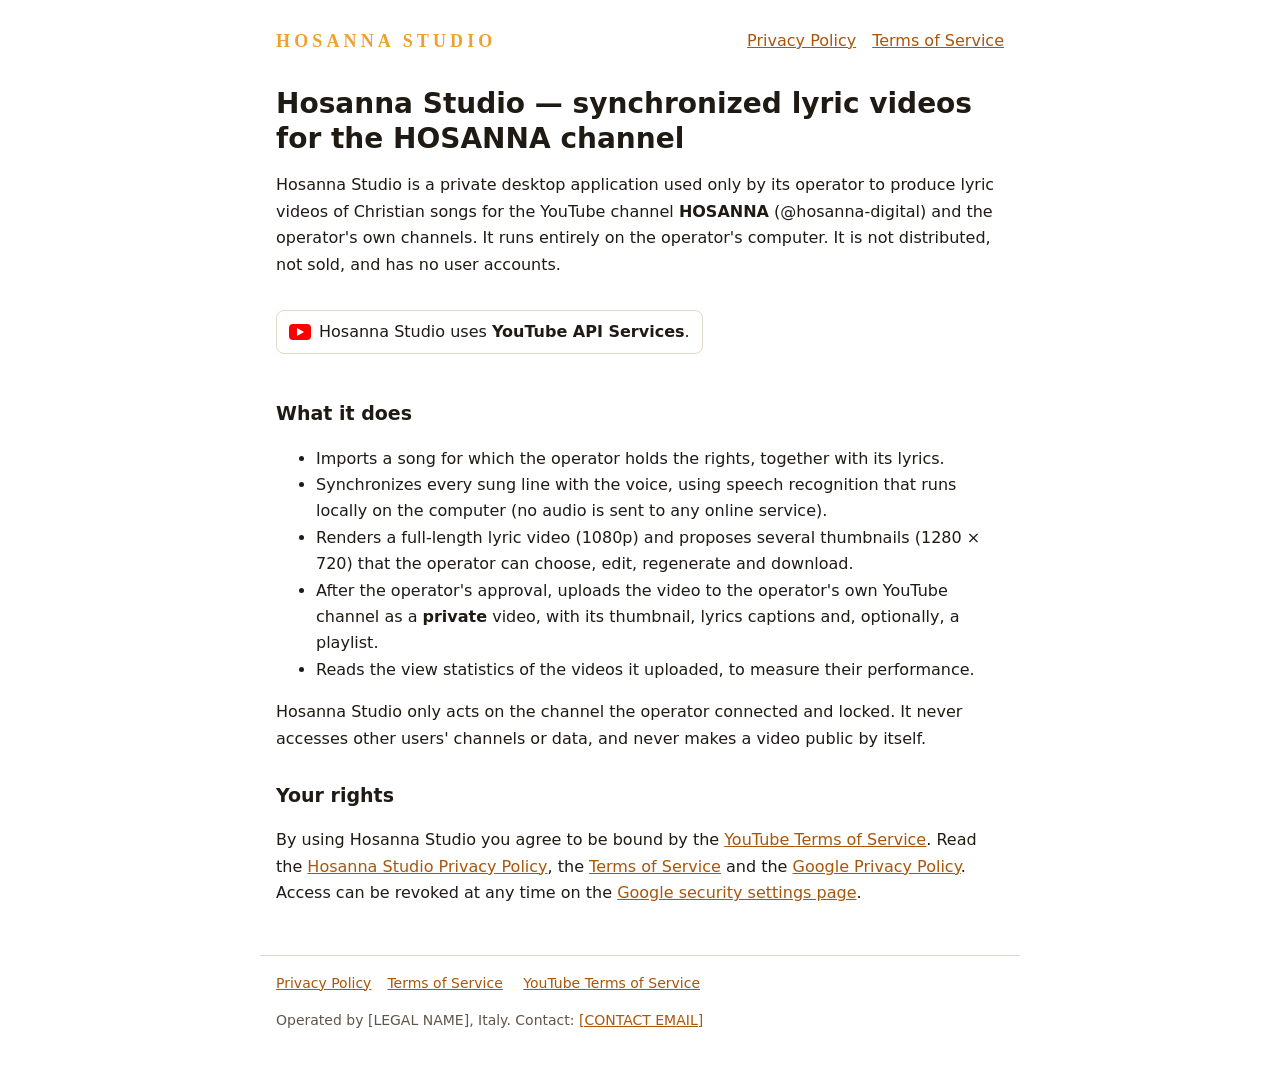
==== index.html @ 584dd156 "Add files via upload" ====
<!doctype html>
<html lang="en">
<head>
<meta charset="utf-8">
<meta name="viewport" content="width=device-width, initial-scale=1">
<title>Hosanna Studio</title>
<meta name="description" content="Hosanna Studio is a private desktop tool that creates synchronized lyric videos for the HOSANNA YouTube channel.">
<link rel="icon" href="favicon.png">
<link rel="stylesheet" href="style.css">
</head>
<body>
<header>
  <a class="nom" href="index.html">HOSANNA STUDIO</a>
  <nav><a href="privacy.html">Privacy Policy</a><a href="terms.html">Terms of Service</a></nav>
</header>
<main>
  <h1>Hosanna Studio — synchronized lyric videos for the HOSANNA channel</h1>
  <p>Hosanna Studio is a private desktop application used only by its operator to produce lyric videos of
  Christian songs for the YouTube channel <strong>HOSANNA</strong> (@hosanna-digital) and the operator's own
  channels. It runs entirely on the operator's computer. It is not distributed, not sold, and has no
  user accounts.</p>

  <div class="youtube"><span class="pastille" aria-hidden="true"></span>
    <span>Hosanna Studio uses <strong>YouTube API Services</strong>.</span></div>

  <h2>What it does</h2>
  <ul>
    <li>Imports a song for which the operator holds the rights, together with its lyrics.</li>
    <li>Synchronizes every sung line with the voice, using speech recognition that runs locally on the
      computer (no audio is sent to any online service).</li>
    <li>Renders a full-length lyric video (1080p) and proposes several thumbnails (1280 × 720) that the
      operator can choose, edit, regenerate and download.</li>
    <li>After the operator's approval, uploads the video to the operator's own YouTube channel as a
      <strong>private</strong> video, with its thumbnail, lyrics captions and, optionally, a playlist.</li>
    <li>Reads the view statistics of the videos it uploaded, to measure their performance.</li>
  </ul>
  <p>Hosanna Studio only acts on the channel the operator connected and locked. It never accesses other
  users' channels or data, and never makes a video public by itself.</p>

  <h2>Your rights</h2>
  <p>By using Hosanna Studio you agree to be bound by the
  <a href="https://www.youtube.com/t/terms">YouTube Terms of Service</a>. Read the
  <a href="privacy.html">Hosanna Studio Privacy Policy</a>, the <a href="terms.html">Terms of Service</a> and the
  <a href="https://www.google.com/policies/privacy">Google Privacy Policy</a>. Access can be revoked at any time on the
  <a href="https://security.google.com/settings/security/permissions">Google security settings page</a>.</p>
</main>
<footer>
  <a href="privacy.html">Privacy Policy</a><a href="terms.html">Terms of Service</a>
  <a href="https://www.youtube.com/t/terms">YouTube Terms of Service</a>
  <p>Operated by [LEGAL NAME], Italy. Contact: <a href="mailto:[CONTACT EMAIL]">[CONTACT EMAIL]</a></p>
</footer>
</body>
</html>
---- style.css ----
:root { --fond: #ffffff; --texte: #1f1a14; --doux: #5f5648; --lien: #a8560a; --bord: #e2d8c8; --ambre: #f0a030; --nuit: #120e08; }
@media (prefers-color-scheme: dark) {
  :root { --fond: #120e08; --texte: #f3ece0; --doux: #b9ad99; --lien: #f0a030; --bord: #3a2f22; }
}
* { box-sizing: border-box; }
body { margin: 0; background: var(--fond); color: var(--texte); font: 16px/1.65 "Segoe UI", system-ui, sans-serif; }
header, main, footer { max-width: 760px; margin: 0 auto; padding: 0 16px; }
header { padding-top: 28px; display: flex; justify-content: space-between; align-items: center; flex-wrap: wrap; gap: 12px; }
header .nom { font: 700 18px/1 Georgia, "Noto Serif", serif; letter-spacing: 0.23em; color: var(--ambre); text-decoration: none; }
nav a { margin-left: 16px; }
a { color: var(--lien); }
h1 { font-size: 28px; line-height: 1.25; margin: 32px 0 8px; }
h2 { font-size: 19px; margin: 28px 0 6px; }
.maj { color: var(--doux); font-size: 14px; }
.youtube { display: inline-flex; align-items: center; gap: 8px; border: 1px solid var(--bord); border-radius: 8px; padding: 8px 12px; margin: 16px 0; }
.youtube .pastille { width: 22px; height: 16px; background: #ff0000; border-radius: 4px; position: relative; flex: none; }
.youtube .pastille::after { content: ""; position: absolute; left: 8px; top: 4px; border-left: 7px solid #fff; border-top: 4px solid transparent; border-bottom: 4px solid transparent; }
table { border-collapse: collapse; width: 100%; font-size: 15px; }
th, td { border: 1px solid var(--bord); padding: 6px 8px; text-align: left; vertical-align: top; }
code { font-size: 14px; overflow-wrap: anywhere; }
footer { border-top: 1px solid var(--bord); margin-top: 48px; padding-top: 16px; padding-bottom: 32px; color: var(--doux); font-size: 14px; }
footer a { margin-right: 16px; }
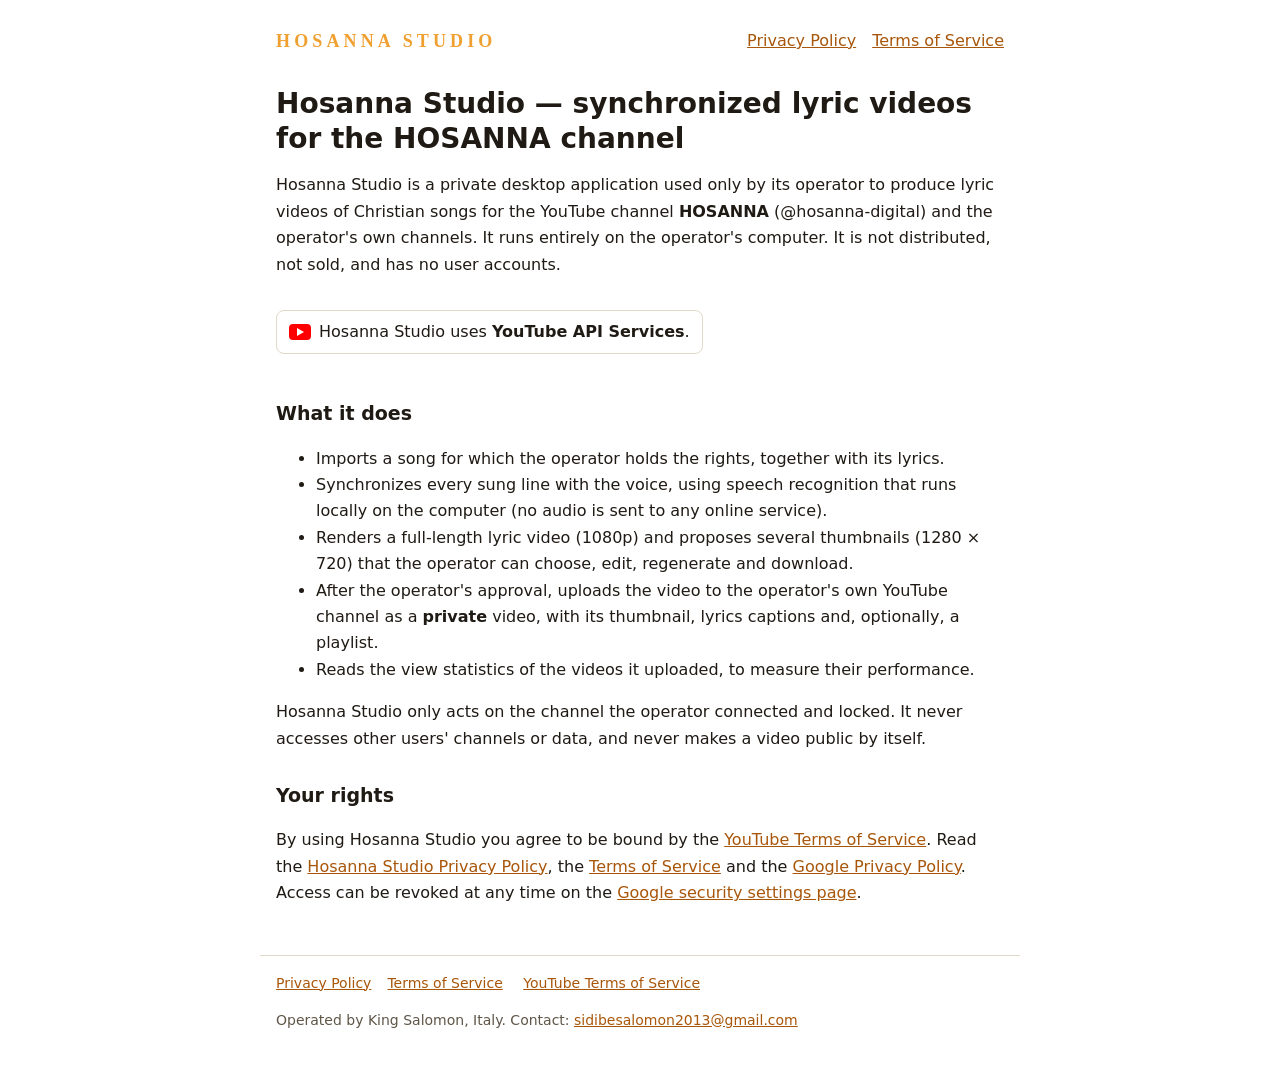
==== commit 4b524204: "Add files via upload" ====
--- a/index.html
+++ b/index.html
@@ -1,53 +1,53 @@
-<!doctype html>
-<html lang="en">
-<head>
-<meta charset="utf-8">
-<meta name="viewport" content="width=device-width, initial-scale=1">
-<title>Hosanna Studio</title>
-<meta name="description" content="Hosanna Studio is a private desktop tool that creates synchronized lyric videos for the HOSANNA YouTube channel.">
-<link rel="icon" href="favicon.png">
-<link rel="stylesheet" href="style.css">
-</head>
-<body>
-<header>
-  <a class="nom" href="index.html">HOSANNA STUDIO</a>
-  <nav><a href="privacy.html">Privacy Policy</a><a href="terms.html">Terms of Service</a></nav>
-</header>
-<main>
-  <h1>Hosanna Studio — synchronized lyric videos for the HOSANNA channel</h1>
-  <p>Hosanna Studio is a private desktop application used only by its operator to produce lyric videos of
-  Christian songs for the YouTube channel <strong>HOSANNA</strong> (@hosanna-digital) and the operator's own
-  channels. It runs entirely on the operator's computer. It is not distributed, not sold, and has no
-  user accounts.</p>
-
-  <div class="youtube"><span class="pastille" aria-hidden="true"></span>
-    <span>Hosanna Studio uses <strong>YouTube API Services</strong>.</span></div>
-
-  <h2>What it does</h2>
-  <ul>
-    <li>Imports a song for which the operator holds the rights, together with its lyrics.</li>
-    <li>Synchronizes every sung line with the voice, using speech recognition that runs locally on the
-      computer (no audio is sent to any online service).</li>
-    <li>Renders a full-length lyric video (1080p) and proposes several thumbnails (1280 × 720) that the
-      operator can choose, edit, regenerate and download.</li>
-    <li>After the operator's approval, uploads the video to the operator's own YouTube channel as a
-      <strong>private</strong> video, with its thumbnail, lyrics captions and, optionally, a playlist.</li>
-    <li>Reads the view statistics of the videos it uploaded, to measure their performance.</li>
-  </ul>
-  <p>Hosanna Studio only acts on the channel the operator connected and locked. It never accesses other
-  users' channels or data, and never makes a video public by itself.</p>
-
-  <h2>Your rights</h2>
-  <p>By using Hosanna Studio you agree to be bound by the
-  <a href="https://www.youtube.com/t/terms">YouTube Terms of Service</a>. Read the
-  <a href="privacy.html">Hosanna Studio Privacy Policy</a>, the <a href="terms.html">Terms of Service</a> and the
-  <a href="https://www.google.com/policies/privacy">Google Privacy Policy</a>. Access can be revoked at any time on the
-  <a href="https://security.google.com/settings/security/permissions">Google security settings page</a>.</p>
-</main>
-<footer>
-  <a href="privacy.html">Privacy Policy</a><a href="terms.html">Terms of Service</a>
-  <a href="https://www.youtube.com/t/terms">YouTube Terms of Service</a>
-  <p>Operated by [LEGAL NAME], Italy. Contact: <a href="mailto:[CONTACT EMAIL]">[CONTACT EMAIL]</a></p>
-</footer>
-</body>
-</html>
+<!doctype html>
+<html lang="en">
+<head>
+<meta charset="utf-8">
+<meta name="viewport" content="width=device-width, initial-scale=1">
+<title>Hosanna Studio</title>
+<meta name="description" content="Hosanna Studio is a private desktop tool that creates synchronized lyric videos for the HOSANNA YouTube channel.">
+<link rel="icon" href="favicon.png">
+<link rel="stylesheet" href="style.css">
+</head>
+<body>
+<header>
+  <a class="nom" href="index.html">HOSANNA STUDIO</a>
+  <nav><a href="privacy.html">Privacy Policy</a><a href="terms.html">Terms of Service</a></nav>
+</header>
+<main>
+  <h1>Hosanna Studio — synchronized lyric videos for the HOSANNA channel</h1>
+  <p>Hosanna Studio is a private desktop application used only by its operator to produce lyric videos of
+  Christian songs for the YouTube channel <strong>HOSANNA</strong> (@hosanna-digital) and the operator's own
+  channels. It runs entirely on the operator's computer. It is not distributed, not sold, and has no
+  user accounts.</p>
+
+  <div class="youtube"><span class="pastille" aria-hidden="true"></span>
+    <span>Hosanna Studio uses <strong>YouTube API Services</strong>.</span></div>
+
+  <h2>What it does</h2>
+  <ul>
+    <li>Imports a song for which the operator holds the rights, together with its lyrics.</li>
+    <li>Synchronizes every sung line with the voice, using speech recognition that runs locally on the
+      computer (no audio is sent to any online service).</li>
+    <li>Renders a full-length lyric video (1080p) and proposes several thumbnails (1280 × 720) that the
+      operator can choose, edit, regenerate and download.</li>
+    <li>After the operator's approval, uploads the video to the operator's own YouTube channel as a
+      <strong>private</strong> video, with its thumbnail, lyrics captions and, optionally, a playlist.</li>
+    <li>Reads the view statistics of the videos it uploaded, to measure their performance.</li>
+  </ul>
+  <p>Hosanna Studio only acts on the channel the operator connected and locked. It never accesses other
+  users' channels or data, and never makes a video public by itself.</p>
+
+  <h2>Your rights</h2>
+  <p>By using Hosanna Studio you agree to be bound by the
+  <a href="https://www.youtube.com/t/terms">YouTube Terms of Service</a>. Read the
+  <a href="privacy.html">Hosanna Studio Privacy Policy</a>, the <a href="terms.html">Terms of Service</a> and the
+  <a href="https://www.google.com/policies/privacy">Google Privacy Policy</a>. Access can be revoked at any time on the
+  <a href="https://security.google.com/settings/security/permissions">Google security settings page</a>.</p>
+</main>
+<footer>
+  <a href="privacy.html">Privacy Policy</a><a href="terms.html">Terms of Service</a>
+  <a href="https://www.youtube.com/t/terms">YouTube Terms of Service</a>
+  <p>Operated by King Salomon, Italy. Contact: <a href="mailto:sidibesalomon2013@gmail.com">sidibesalomon2013@gmail.com</a></p>
+</footer>
+</body>
+</html>
